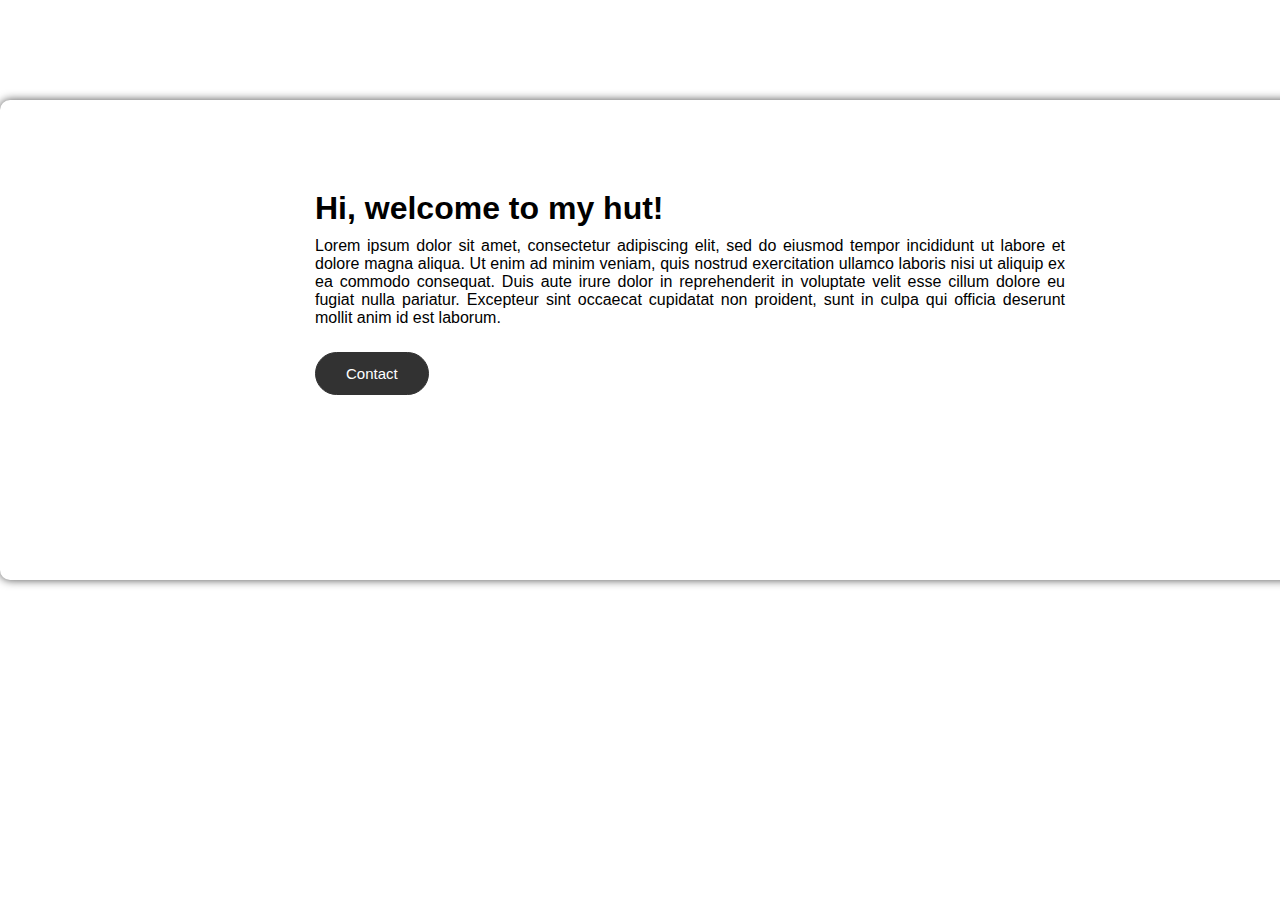
==== index.html @ 789596ad "First Commit" ====
<!DOCTYPE html>
<html>
    <head>
        <meta name="viewport" content="with=device-width, initial-scale=1.0">
        <title>Day 1 - Creating Card</title>
        <link rel="icon" href="assets/images/icon.png">
        <link rel="stylesheet" href="index.css">
    </head>
    <body>
        <div class="division">
            <h1>Hi, welcome to my hut!</h1>
            <p>Lorem ipsum dolor sit amet, consectetur adipiscing elit, sed do eiusmod tempor incididunt ut labore et dolore magna aliqua. Ut enim ad minim veniam, quis nostrud exercitation ullamco laboris nisi ut aliquip ex ea commodo consequat. Duis aute irure dolor in reprehenderit in voluptate velit esse cillum dolore eu fugiat nulla pariatur. Excepteur sint occaecat cupidatat non proident, sunt in culpa qui officia deserunt mollit anim id est laborum.</p>
            <a href="https://wa.me/628971406428" class="contact-btn"> Contact</a>
        </div>
    </body>
</html>
---- index.css ----
*{
    margin: 0;
    padding: 0;
    font-family: Poppins, sans-serif;
}
.division {
    border: 0px solid #fff;
    border-radius: 10px;
    box-shadow: 0px 0px 10px rgb(79, 79, 79);
    min-width: 150vh;
    min-height: 50vh;
    width: 150px;
    padding: 15px;
    margin: auto;
    margin-top: 100px;
    position: relative;
    text-align: justify;
}

.division h1 {
    padding: 75px 300px 0px;
    font-size: 32px;
}

.division p {
    padding: 10px 300px;
    font-size: 16px;
}

.contact-btn {
    display: inline-block;
    text-decoration: none;
    color: #fff;
    border: 1px solid rgb(50, 50, 50);
    border-radius: 30px;
    margin-left: 300px;
    margin-top: 15px;
    padding: 12px 30px;
    font-size: 15px;
    background: rgb(50, 50, 50);
    position: relative;
    cursor: pointer;
}
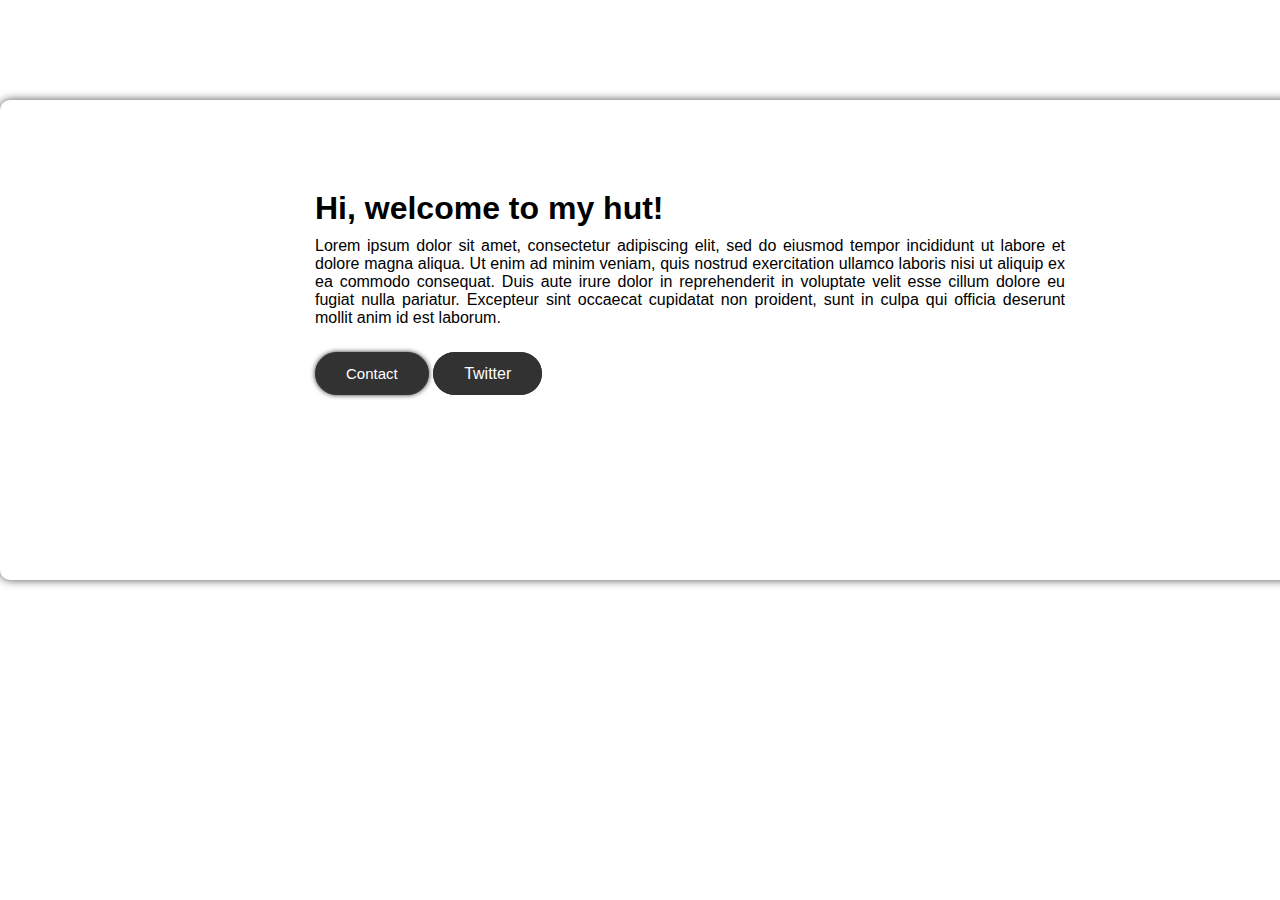
==== commit 64234125: "Second Depoly" ====
--- a/index.html
+++ b/index.html
@@ -10,7 +10,9 @@
         <div class="division">
             <h1>Hi, welcome to my hut!</h1>
             <p>Lorem ipsum dolor sit amet, consectetur adipiscing elit, sed do eiusmod tempor incididunt ut labore et dolore magna aliqua. Ut enim ad minim veniam, quis nostrud exercitation ullamco laboris nisi ut aliquip ex ea commodo consequat. Duis aute irure dolor in reprehenderit in voluptate velit esse cillum dolore eu fugiat nulla pariatur. Excepteur sint occaecat cupidatat non proident, sunt in culpa qui officia deserunt mollit anim id est laborum.</p>
-            <a href="https://wa.me/628971406428" class="contact-btn"> Contact</a>
+            <a href="https://wa.me/628971406428" class="contact-btn">Contact</a>
+            <a href="#" class="twitter-btn">Twitter</a>
+            <a></a>
         </div>
     </body>
 </html>--- a/index.css
+++ b/index.css
@@ -40,4 +40,14 @@
     background: rgb(50, 50, 50);
     position: relative;
     cursor: pointer;
+    box-shadow: 0px 0px 5px rgb(50, 50, 50);
+}
+
+.twitter-btn {
+    text-decoration: none;
+    color: #fff;
+    border: 1px solid rgb(50, 50, 50);
+    border-radius: 30px;
+    padding: 12px 30px;
+    background: rgb(50, 50, 50);
 }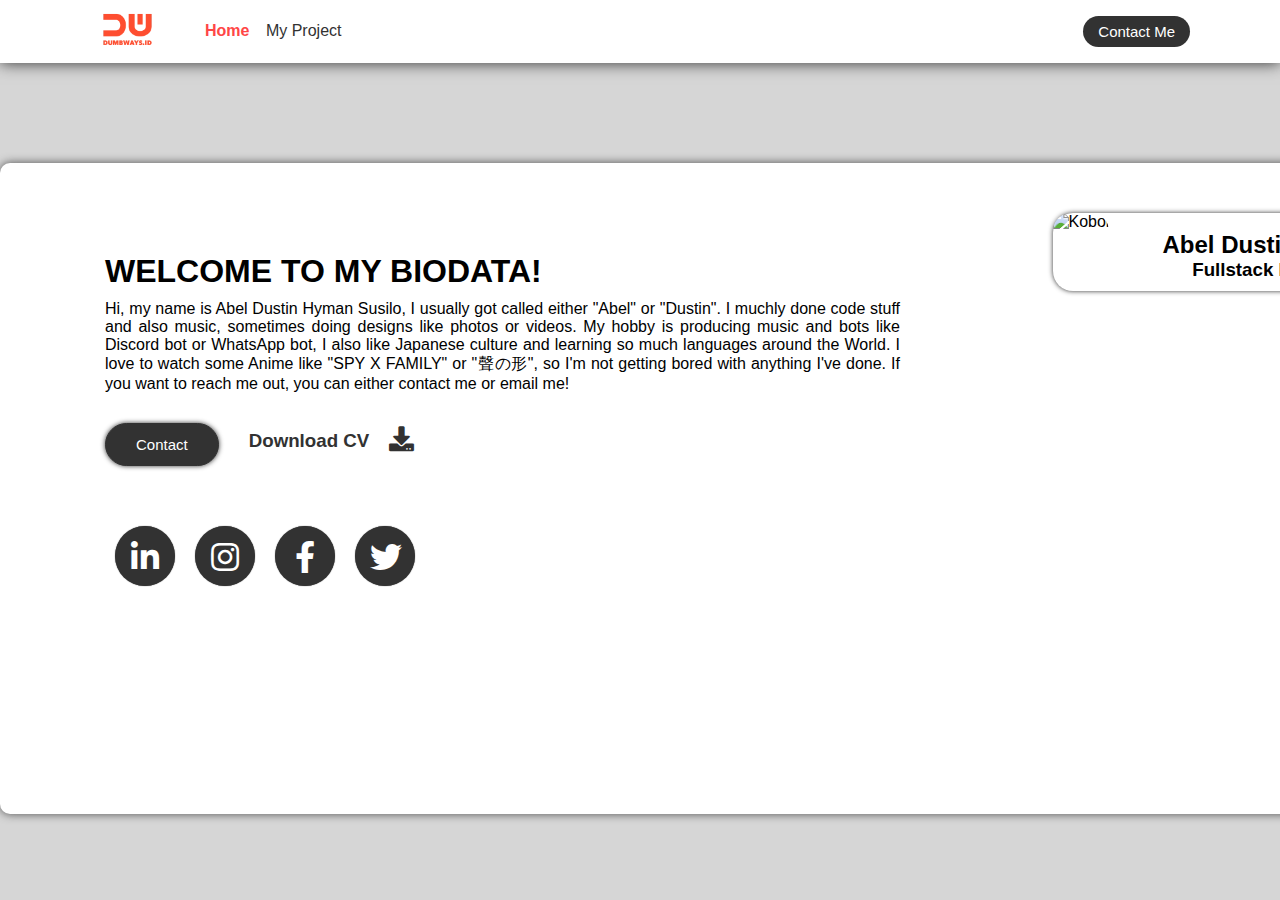
==== commit fc1b7f33: "Redesign" ====
--- a/index.html
+++ b/index.html
@@ -2,17 +2,58 @@
 <html>
     <head>
         <meta name="viewport" content="with=device-width, initial-scale=1.0">
-        <title>Day 1 - Creating Card</title>
+        <title>Abel Biodata</title>
         <link rel="icon" href="assets/images/icon.png">
-        <link rel="stylesheet" href="index.css">
+        <link rel="stylesheet" href="assets/css/index.css">
+        <link rel="stylesheet" href="assets/css/nav.css">
+        <link rel="stylesheet" href="https://use.fontawesome.com/releases/v5.0.7/css/all.css">
     </head>
     <body>
-        <div class="division">
-            <h1>Hi, welcome to my hut!</h1>
-            <p>Lorem ipsum dolor sit amet, consectetur adipiscing elit, sed do eiusmod tempor incididunt ut labore et dolore magna aliqua. Ut enim ad minim veniam, quis nostrud exercitation ullamco laboris nisi ut aliquip ex ea commodo consequat. Duis aute irure dolor in reprehenderit in voluptate velit esse cillum dolore eu fugiat nulla pariatur. Excepteur sint occaecat cupidatat non proident, sunt in culpa qui officia deserunt mollit anim id est laborum.</p>
-            <a href="https://wa.me/628971406428" class="contact-btn">Contact</a>
-            <a href="#" class="twitter-btn">Twitter</a>
-            <a></a>
-        </div>
+        <section class="header">
+            <nav>
+                <div class="left">
+                    <a href="#">
+                        <img src="assets/images/icon.png">
+                    </a>
+                    <ul>
+                        <li>
+                            <a class="active" href="index.html">Home</a>
+                        </li>
+                        <li>
+                            <a href="myProject.html">My Project</a>
+                        </li>
+                    </ul>
+                </div>
+                <!-- Pembatas -->
+                <div class="right">
+                    <a href="contact-me.html">Contact Me</a>
+                </div>
+            </nav>
+            <div class="division">
+                <div class="first-container">
+                    <h1>WELCOME TO MY BIODATA!</h1>
+                    <p>Hi, my name is Abel Dustin Hyman Susilo, I usually got called either "Abel" or "Dustin". I muchly done code stuff and also music, sometimes doing designs like photos or videos. My hobby is producing music and bots like Discord bot or WhatsApp bot, I also like Japanese culture and learning so much languages around the World. I love to watch some Anime like "SPY X FAMILY" or "聲の形", so I'm not getting bored with anything I've done. If you want to reach me out, you can either contact me or email me!</p>
+                    <div id="contdown">
+                        <a href="https://wa.me/628971406428" class="contact-btn">Contact</a>
+                        <div class="download"><a href="#"><h3>Download CV<i class="fas fa-lg fa-download"></i></h3></a></div>
+                    </div>
+                    <div class="container">
+                        <a href="#"><div><i class="fab fa-2x fa-linkedin-in"></i></div></a>
+                        <a href="https://instagram.com/cowofeelatte"><div><i class="fab fa-2x fa-instagram"></i></div></a>
+                        <a href="https://web.facebook.com/RueCafetaria"><div><i class="fab fa-2x fa-facebook-f"></i></div></a>
+                        <a href="https://twitter.com/cowofeelatte"><div><i class="fab fa-2x fa-twitter"></i></div></a>
+                    </div>
+                </div>
+                <div class="second-container">
+                    <div class="self-container">
+                        <img src="assets/images/IMG-20211229-WA0062.jpg" alt="Koboi"/>
+                        <div class="text">
+                            <h2>Abel Dustin H S</h2>
+                            <h3>Fullstack Dev</h3>
+                        </div>
+                    </div>
+                </div>
+            </div>
+        </section>
     </body>
 </html>--- a/assets/css/index.css
+++ b/assets/css/index.css
@@ -0,0 +1,141 @@
+.division {
+    display: flex;
+    background-color: #fff;
+    border-radius: 10px;
+    box-shadow: 0px 0px 10px rgb(79, 79, 79);
+    height: 69vh;
+    width: 170vh;
+    padding: 15px;
+    margin: auto;
+    margin-top: 100px;
+    margin-bottom: 100px;
+    position: relative;
+}
+
+.first-container {
+    flex: 70%;
+    padding-left: 90px;
+    text-align: justify;
+}
+
+.first-container h1 {
+    padding-top: 75px;
+    font-size: 32px;
+}
+
+.first-container p {
+    padding-top: 10px;
+    padding-right: 150px;
+    font-size: 16px;
+}
+
+#contdown {
+    margin-top: 30px;
+    display: flex;
+    align-items: center;
+}
+
+.contact-btn {
+    display: inline;
+    text-decoration: none;
+    color: #fff;
+    border: 1px solid rgb(50, 50, 50);
+    border-radius: 30px;
+    padding: 12px 30px;
+    font-size: 15px;
+    background: rgb(50, 50, 50);
+    position: relative;
+    cursor: pointer;
+    box-shadow: 0px 0px 5px rgb(50, 50, 50);
+    transition: 0.15s;
+}
+
+.contact-btn:hover {
+    border: 1px solid rgb(255, 255, 255);
+    color: rgb(50, 50, 50);
+    background: none;
+    transition: 0.15s;
+}
+
+.download {
+    width: 175px;
+    height: 30px;
+    margin-left: 30px;
+    box-shadow: 0px 0px 0px rgb(50, 50, 50);
+    transition: 0.25s;
+}
+
+.download a h3 {
+    text-decoration: none;
+    display: inline-block;
+    color: rgb(50, 50, 50);
+}
+
+.fa-download {
+    display: inline-block;
+    margin-left: 20px;
+    color:rgb(50, 50, 50);
+}
+
+.container {
+    display: flex;
+    margin-top: 50px;
+    text-align: center;
+    align-items: center;
+}
+
+.container > a {
+    text-decoration: none;
+    color: #fff;
+    width: 30px;
+    height: 30px;
+    margin: 10px;
+    padding: 15px;
+    border: 0px solid rgb(50, 50, 50);
+    border-radius: 100%;
+    background: rgb(50, 50, 50);
+    box-shadow: 0px 0px 1px rgb(50, 50, 50);
+    transition: 0.25s;
+}
+
+.container > a:hover {
+    transition: 0.25s;
+    color: rgb(50, 50, 50);
+    border: 0px solid white;
+    background: white;
+    box-shadow: 0px 0px 7px rgb(50, 50, 50);
+}
+
+.second-container {
+    flex: 30%;
+    padding-right: 90px;
+    position: relative;
+}
+
+.self-container {
+    margin-left: auto;
+    margin-right: auto;
+    margin-top: 35px;
+    margin-bottom: 35px;
+    width: 400px;
+    border: 0px solid white;
+    border-radius: 20px;
+    background-color: #fff;
+    box-shadow: 0px 0px 5px rgb(50, 50, 50);
+}
+
+.self-container img {
+    width: 400px;
+    height: 500px;
+    /* max-width: 100%;
+    max-height: 100%; */
+    object-fit: cover;
+    border-top-left-radius: 20px;
+    border-top-right-radius: 20px;
+}
+
+.text {
+    text-align: center;
+    margin: 0;
+    padding: 0px 0px 10px 0px;
+}--- a/assets/css/nav.css
+++ b/assets/css/nav.css
@@ -0,0 +1,94 @@
+*{
+    margin: 0;
+    padding: 0;
+    font-family: Poppins, sans-serif;
+}
+
+body {
+    margin: 0;
+}
+
+.header {
+    min-height: 100vh;
+    width: 100%;
+    background-image: linear-gradient(rgba(50, 50, 50, 0.2), rgba(50, 50, 50, 0.2)), url(https://ik.imagekit.io/CoffeeLatteShop/wp7486978-genshin-impact-wallpapers_2WuNliowE.jpg?ik-sdk-version=javascript-1.4.3&updatedAt=1657225292890);
+    background-position: center;
+    background-size: cover;
+    position: relative;
+}
+
+nav {
+    background-color: #fff;
+    height: 7vh;
+    display: flex;
+    box-shadow: 0px 0px 15px rgb(50, 50, 50);
+}
+
+nav div {
+    display: flex;
+    align-items: center;
+}
+
+.left {
+    flex: 50%;
+    padding-left: 90px;
+}
+
+.left a img {
+    width: 75px;
+}
+
+.left ul {
+    list-style: none;
+    margin-left: 40px;
+}
+
+.left ul li {
+    display: inline-block;
+    padding-right: 12px;
+    position: relative;
+}
+
+.left ul li a {
+    color:rgb(50, 50, 50);
+    text-decoration: none;
+}
+
+.left ul li a.active {
+    color: rgb(255, 70, 70);
+    font-weight: 700;
+}
+
+.left ul li::after{
+    content: '';
+    width: 0%;
+    height: 2px;
+    background: rgb(50, 50, 50);
+    display: block;
+    transition: 0.15s;
+}
+.left ul li:hover::after{
+    width: 100%;
+}
+
+.right {
+    flex: 50%;
+    justify-content: flex-end;
+    padding-right: 90px;
+}
+
+.right a {
+    text-decoration: none;
+    color: white;
+    background-color: rgb(50, 50, 50);
+    font-size: 15px;
+    padding: 7px 15px;
+    border-radius: 30px;
+    cursor: pointer;
+    transition: 0.15s;
+}
+
+.right a:hover {
+    transition: 0.15s;
+    box-shadow: 0px 0px 10px rgb(50, 50, 50);
+}